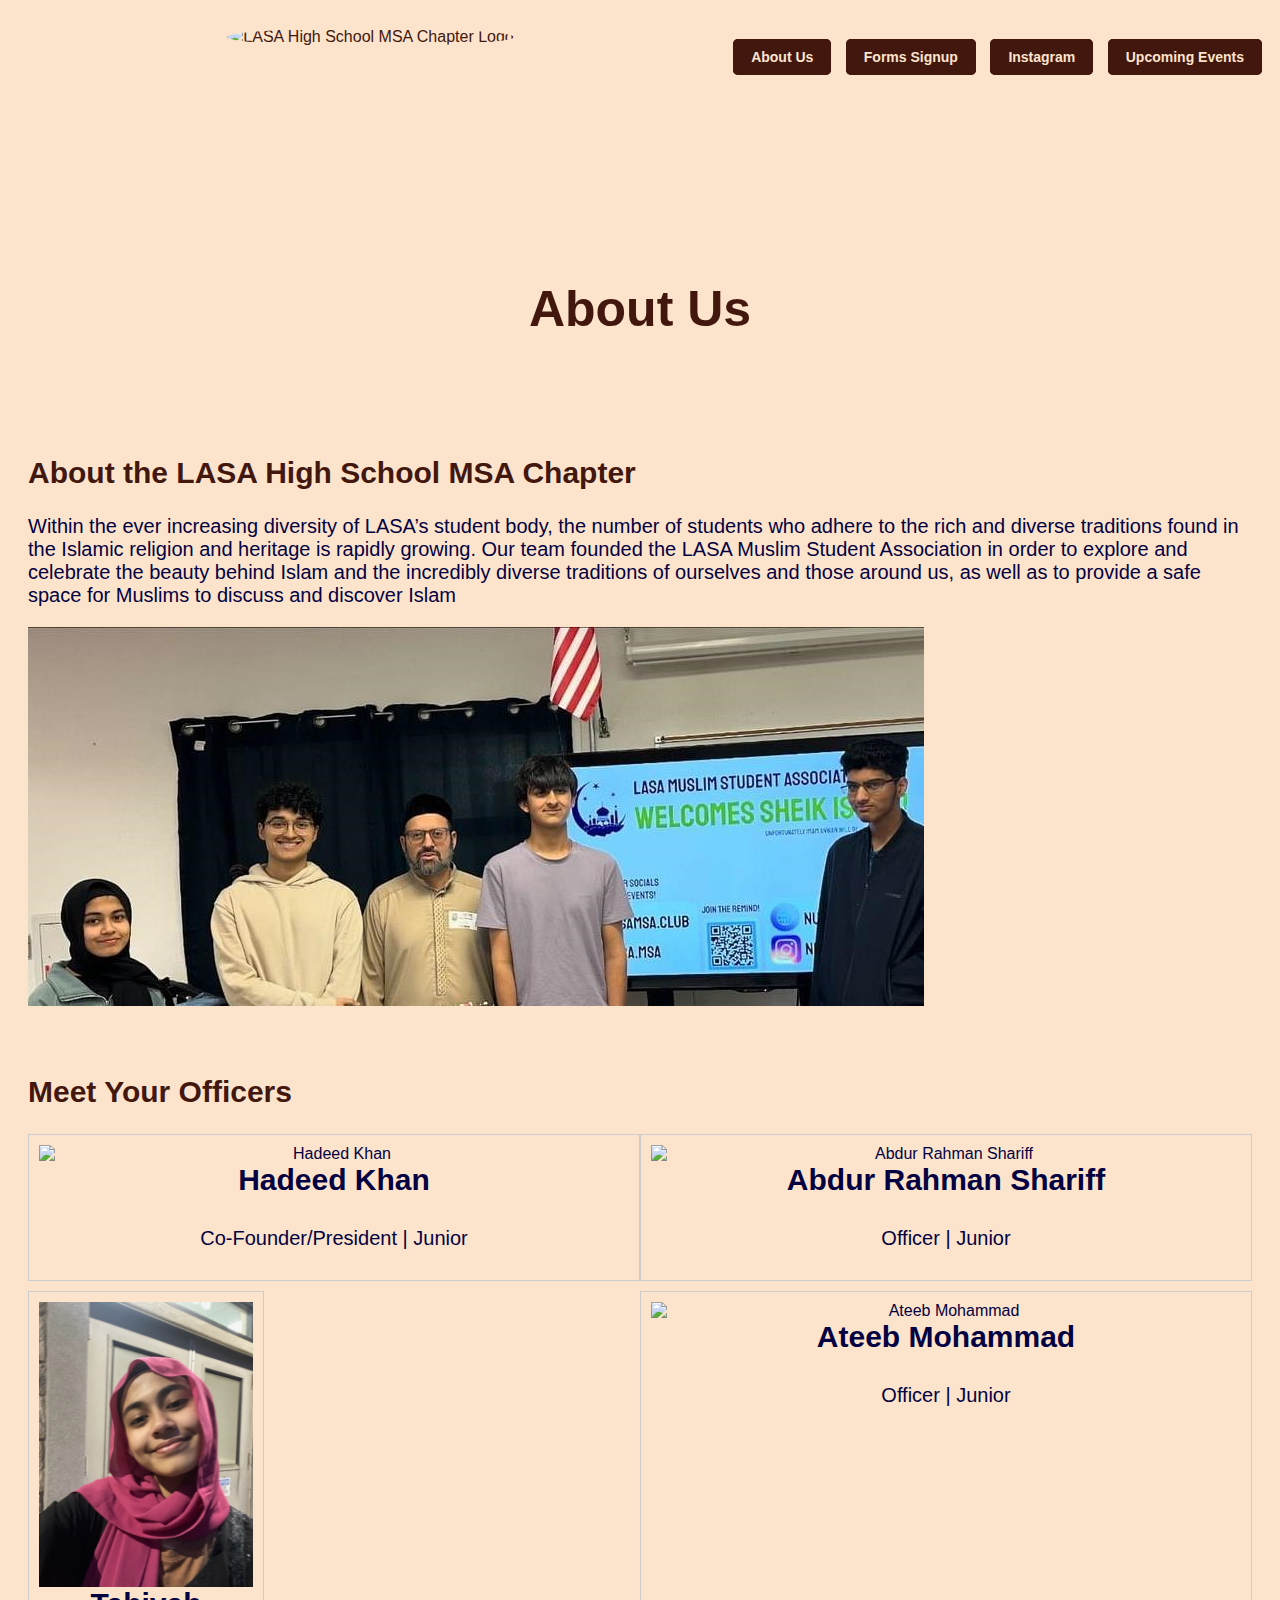
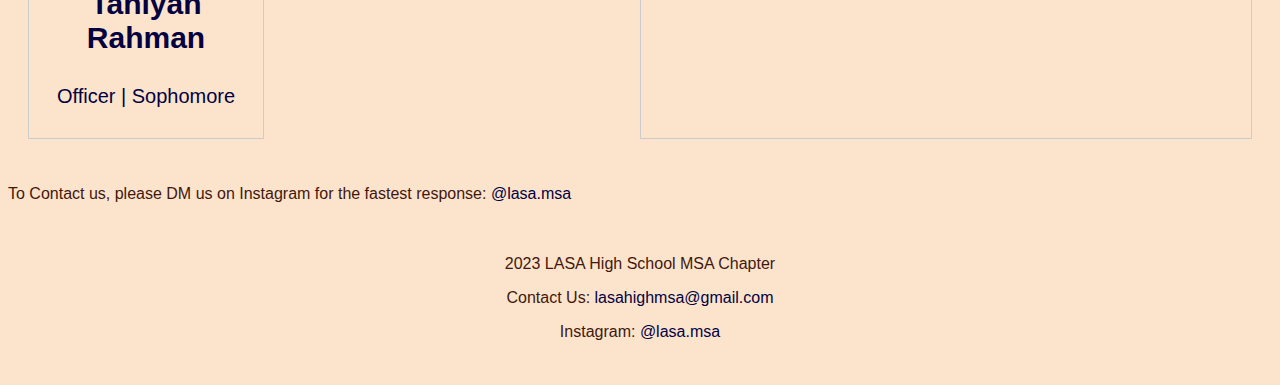
==== about-us.html @ d470b21c "Update about-us.html" ====
<!DOCTYPE html>
<html>
<head>
  <title>About Us / Meet the Team</title>
    <link rel="icon" type="image/x-icon" href="favicon.ico">
<meta name="google-site-verification" content="veN3gWZd31WO_lCfgLhXOPl-j_y-JU2oprEWwrdxUeU" />
  <link rel="stylesheet" href="style.css">
</head>
<body>

  <header>
    <nav>
      <a class="nav-button" href="about-us.html">About Us</a>
      <a class="nav-button" href="forms-signup.html">Forms Signup</a>
      <a class="nav-button" href="instagram-link.html">Instagram</a>
      <a class="nav-button" href="upcoming-events.html">Upcoming Events</a>
    </nav>


    <a href="index.html">
      <img src="msa-logo.png" alt="LASA High School MSA Chapter Logo" style="width: 100px; height: auto;">
    </a>

    <h1>About Us</h1>
  </header>

  <section class="about-us">
    <h2>About the LASA High School MSA Chapter</h2>
    <p>Within the ever increasing diversity of LASA’s student body, the number of students who adhere to the rich and diverse traditions found in the Islamic religion and heritage is rapidly growing. Our team founded the LASA Muslim Student Association in order to explore and celebrate the beauty behind Islam and the incredibly diverse traditions of ourselves and those around us, as well as to provide a safe space for Muslims to discuss and discover Islam</p>
   <img src="msa-officers.jpg" alt="Your Officers">
  </section>

  <section class="meet-the-team">
    <h2>Meet Your Officers</h2>
    <div class="team-members">
      <div class="team-member-row">
        <div class="team-member">
          <img src="team-member1.jpg" alt="Hadeed Khan">
          <h3>Hadeed Khan</h3>
          <p>Co-Founder/President | Junior</p>
        </div>

        <div class="team-member">
          <img src="team-member3.jpg" alt="Abdur Rahman Shariff">
          <h3>Abdur Rahman Shariff</h3>
          <p>Officer | Junior</p>
        </div>
                 <div class="team-member-row">

        <div class="team-member">
          <img src="team-member2.jpg" alt="Tahiyah Rahman">
          <h3>Tahiyah Rahman</h3>
          <p>Officer | Sophomore</p>
        </div>
      </div> 
        

        <div class="team-member">
          <img src="team-member4.jpg" alt="Ateeb Mohammad">
          <h3>Ateeb Mohammad</h3>
          <p>Officer | Junior</p>
        </div>
      </div>
    </div>
  </section>
 <p>To Contact us, please DM us on Instagram for the fastest response: <a class="yellow-email" href="https://www.instagram.com/lasa.msa/">@lasa.msa</a></p>
  <script
    type="module"
    src="https://cdn.jsdelivr.net/npm/@bufferhead/nightowl@0.0.14/dist/nightowl.js"
></script>

  
  <footer>
    <p>2023 LASA High School MSA Chapter</p>
    <p>Contact Us: <a class="yellow-email" href="mailto:lasahighmsa@gmail.com">lasahighmsa@gmail.com</a></p>
    <p>Instagram: <a class="yellow-email" href="https://www.instagram.com/lasa.msa/">@lasa.msa</a></p>
  </footer>

</body>
</html>
---- style.css ----
/* New Dark Night Blue Theme CSS */

/* Global Styles */
body {
  font-family: sans-serif;
  background-color: #fce4cc; /* Dark Night Blue background */
  color: #42170D; /* White text color for paragraphs */
}

a {
  color: #42170D; /* Star Yellow link color */
  text-decoration: none;
  
}

a:hover {
  color: #3859ff; /* Brighter Star Yellow on hover */
}

/* Header Styles */
header {
  text-align: center;
  padding: 20px 0;
  background-color: #fce4cc; /* Dark Night Blue background */
  color: #42170D; /* Star Yellow text color for headers */
}

header img {
  width: 200px;
  border-radius: 50%;
}

header h1 {
  font-size: 50px;
  color: #42170D; /* Star Yellow color for h1 */
  padding-top: 200px;
  padding-bottom: 20px;
  
}

header h2 {
  align-content: left;
  color: #42170D; /* Star Yellow color for h2 */
  padding-top: 200px;
}

/* Navigation Styles */
nav {
  float: right;
  margin-top: 20px;
}

/* Navigation Styles */
nav ul {
  list-style-type: none;
  margin: 0;
  padding: 0;
}

nav li {
  display: inline;
  margin-right: 20px;
}

nav a {
  text-decoration: none;
  color: #030142; /* Star Yellow text color */
  font-size: 18px;
}

nav a:hover {
  color: #3859ff; /* Brighter Star Yellow on hover */
}

/* Add this style for a modern button appearance */
nav a {
  padding: 10px 20px;
  border-radius: 5px;
  background-color: #fce4cc; /* Dark Night Blue background */
  transition: background-color 0.3s ease-in-out; /* Smooth background color transition on hover */
}

nav a:hover {
  background-color: #fce4cc; /* Slightly darker background on hover */
}


nav a:hover {
  background-color: #fce4cc; /* Slightly brighter Dark Gray on hover */
}
/* Default styles for larger screens */
nav {
  float: right;
  margin-top: 20px;
}

nav a {
  padding: 5px 10px;
  border-radius: 5px;
  margin-right: 10px;
  background-color: #fce4cc; /* Dark Gray background */
  color: #42170D; /* Star Yellow text color */
}

nav a:hover {
  background-color: #fce4cc; /* Slightly brighter Dark Gray on hover */
}

/* Media query for smaller screens */
@media screen and (max-width: 768px) {
  nav {
    float: none;
    text-align: center; /* Center the links */
  }

  nav a {
    display: block; /* Display each link on a new line */
    margin: 10px 0;
  }
}


/* Slideshow Styles */
.slideshow {
  width: 100%;
  
  overflow: hidden;
  position: relative;
  max-width: 90%; /* Adjust width as needed */
  margin: 0 auto; /* Center the slideshow */
  border-radius: 20px; /* Curved edges */
  box-shadow: 0px 0px 10px rgba(0, 0, 0, 0.3); /* Add shadow for depth */
  }
}

.slide {
  width: 100%;
  height: 100%;
  float: left;
  position: relative;
}

.slide img {
    max-width: 100%; /* Limit width to 100% of container */
    max-height: 100%; /* Limit height to 100% of container */
    width: auto; /* Allow the width to adjust while maintaining aspect ratio */
    height: auto; /* Allow the height to adjust while maintaining aspect ratio */
    border-radius: 20px;

}
.slide img:hover {
    /* Added hover effect to scale up the image */
    transform: scale(1.2);
}
.caption {
  position: absolute;
  bottom: 0;
  text-align: center;
  width: 100%;
  padding: 2px;
  cursor:pointer;
  color: #42170D; /* White text color for captions */
}

/* About Us and Meet the Team Styles (you can further customize these styles) */
.about-us, .meet-the-team {
  padding: 20px;
  background-color: #fce4cc; /* Dark Night Blue background */
  color: #030142; /* White text color for paragraphs */

  /* Apply styles to h1 and p within these sections */
}

h1, h2 {
  color: #42170D; /* Yellow header text color */
  font-size: 30px; /* Adjust font size as needed */
}

.about-us p, .meet-the-team p {
  color: #030142; /* White text color for paragraphs */
  font-size: 20px; /* Adjust font size as needed */

}

/* Sign Up Now Styles */
.sign-up-now {
  padding: 20px;
  background-color: #fce4cc; /* Dark Gray background */
  color: #030142; /* Star Yellow text color for sign-up content */
  
}
h1, h2 {
  color: #42170D; /* Yellow header text color */
  font-size: 30px; /* Adjust font size as needed */
}

.sign-up-now p, .meet-the-team p, ul {
  color: #030142; /* White text color for paragraphs */
  font-size: 20px; /* Adjust font size as needed */
}

.sign-up-now img {
  width: 20px;
  height: 20px;
  margin-right: 10px;
}



/* Footer Styles */
footer {
  text-align: center;
  padding: 20px;
  background-color: #fce4cc; /* Dark Night Blue background */
}
/* Define a CSS class to make the text yellow */
.yellow-email {
  color: #030142; /* Yellow text color */
}
/* Modern Interactive Button Styles */
.modern-button {
  display: inline-block;
  padding: 10px 20px;
  text-align: center;
  text-decoration: none;
  margin-bottom: 75px;
  margin-right: 10px;
  background-color: #42170D; /* Star Yellow background */
  color: #fce4cc; /* Dark Night Blue text color */
  border: 2px solid #42170D; /* Star Yellow border */
  border-radius: 5px;
  font-weight: bold;
  transition: background-color 0.3s ease-in-out, color 0.3s ease-in-out;
  cursor: pointer;
  
}

.modern-button:hover {
  background-color: #fce4cc; /* Dark Night Blue background on hover */
  color: #42170D; /* Star Yellow text color on hover */
}
/* Navigation Button Styles */
.nav-button {
  margin-right: 10px; /* Add spacing between the buttons */
  padding: 8px 16px; /* Padding for the buttons */
  text-align: center;
  text-decoration: none;
  background-color: #42170D; /* Star Yellow background */
  color: #fce4cc; /* Dark Night Blue text color */
  border: 2px solid #42170D; /* Star Yellow border */
  border-radius: 5px;
  font-weight: bold;
  transition: background-color 0.3s ease-in-out, color 0.3s ease-in-out;
  cursor: pointer;
  font-size: 14px; /* Font size */
}

.nav-button:hover {
  background-color: #fce4cc; /* Dark Night Blue background on hover */
  color: #42170D; /* Star Yellow text color on hover */
}
h3{
   color: #030142;
  font-size: 24px;
}
/* Adjust the grid layout */
.team-member {
  display: inline-block;
  width: 50%; /* Display 2 members per row (2x2 grid) */
  text-align: center;
  padding: 10px;
  box-sizing: border-box;
}

/* Make the images responsive */
.team-member img {
  max-width: 100%; /* Ensure the image doesn't exceed its container */
  height: auto; /* Maintain the aspect ratio */
  display: block; /* Remove extra spacing below the image */
}
.team-member-row {
  display: flex;
  flex-wrap: wrap;
  justify-content: space-between;
}

.team-member {
  width: 50%;
  padding: 10px;
  border: 1px solid #ccc;
  margin-bottom: 10px;
  
}


.team-member h3 {
  font-size: 30px;
  margin-top: 0px;
}

.team-member p {
  font-size: 20px;
  margin-top: 5px;
}
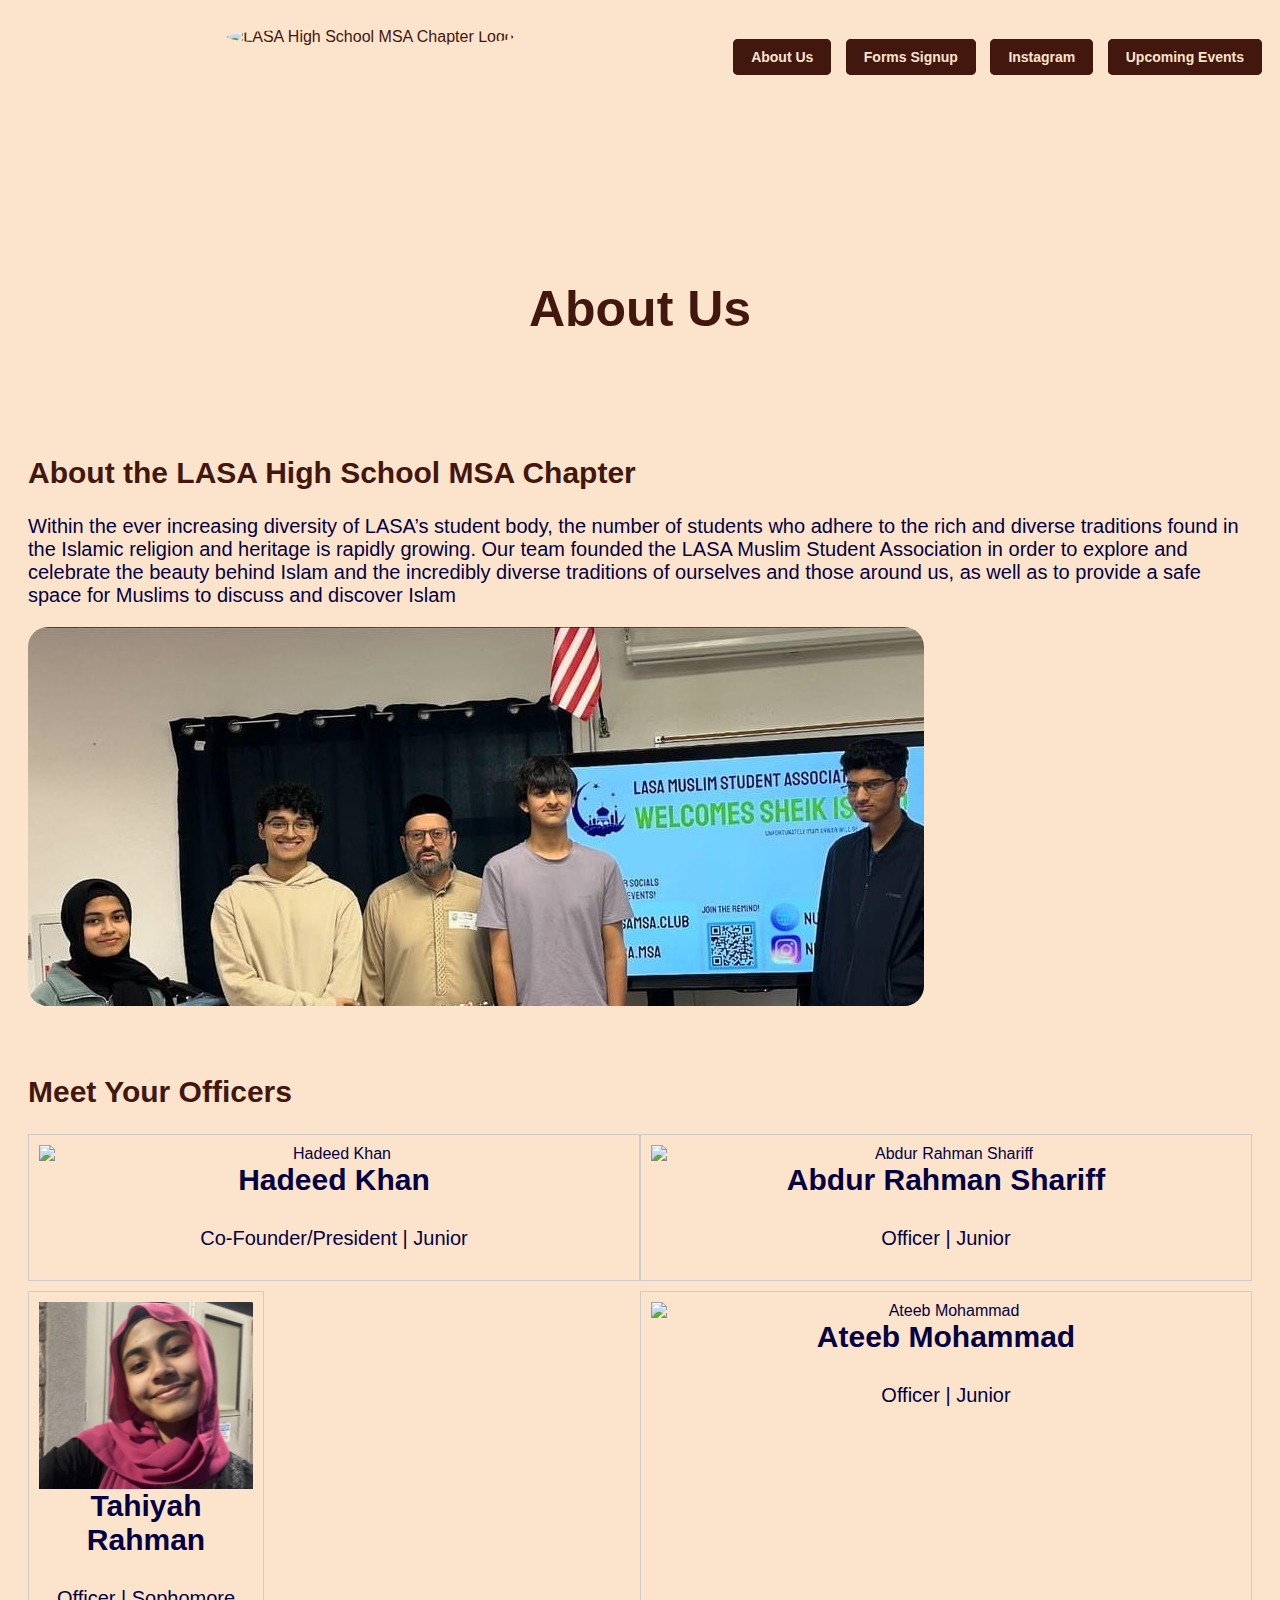
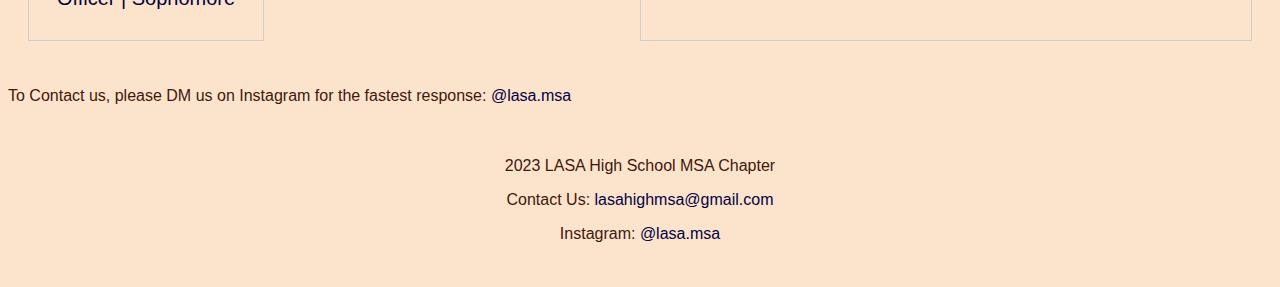
==== commit d10699f4: "Update about-us.html" ====
--- a/about-us.html
+++ b/about-us.html
@@ -27,7 +27,9 @@
   <section class="about-us">
     <h2>About the LASA High School MSA Chapter</h2>
     <p>Within the ever increasing diversity of LASA’s student body, the number of students who adhere to the rich and diverse traditions found in the Islamic religion and heritage is rapidly growing. Our team founded the LASA Muslim Student Association in order to explore and celebrate the beauty behind Islam and the incredibly diverse traditions of ourselves and those around us, as well as to provide a safe space for Muslims to discuss and discover Islam</p>
+ <div class="slide">
    <img src="msa-officers.jpg" alt="Your Officers">
+ </div>
   </section>
 
   <section class="meet-the-team">
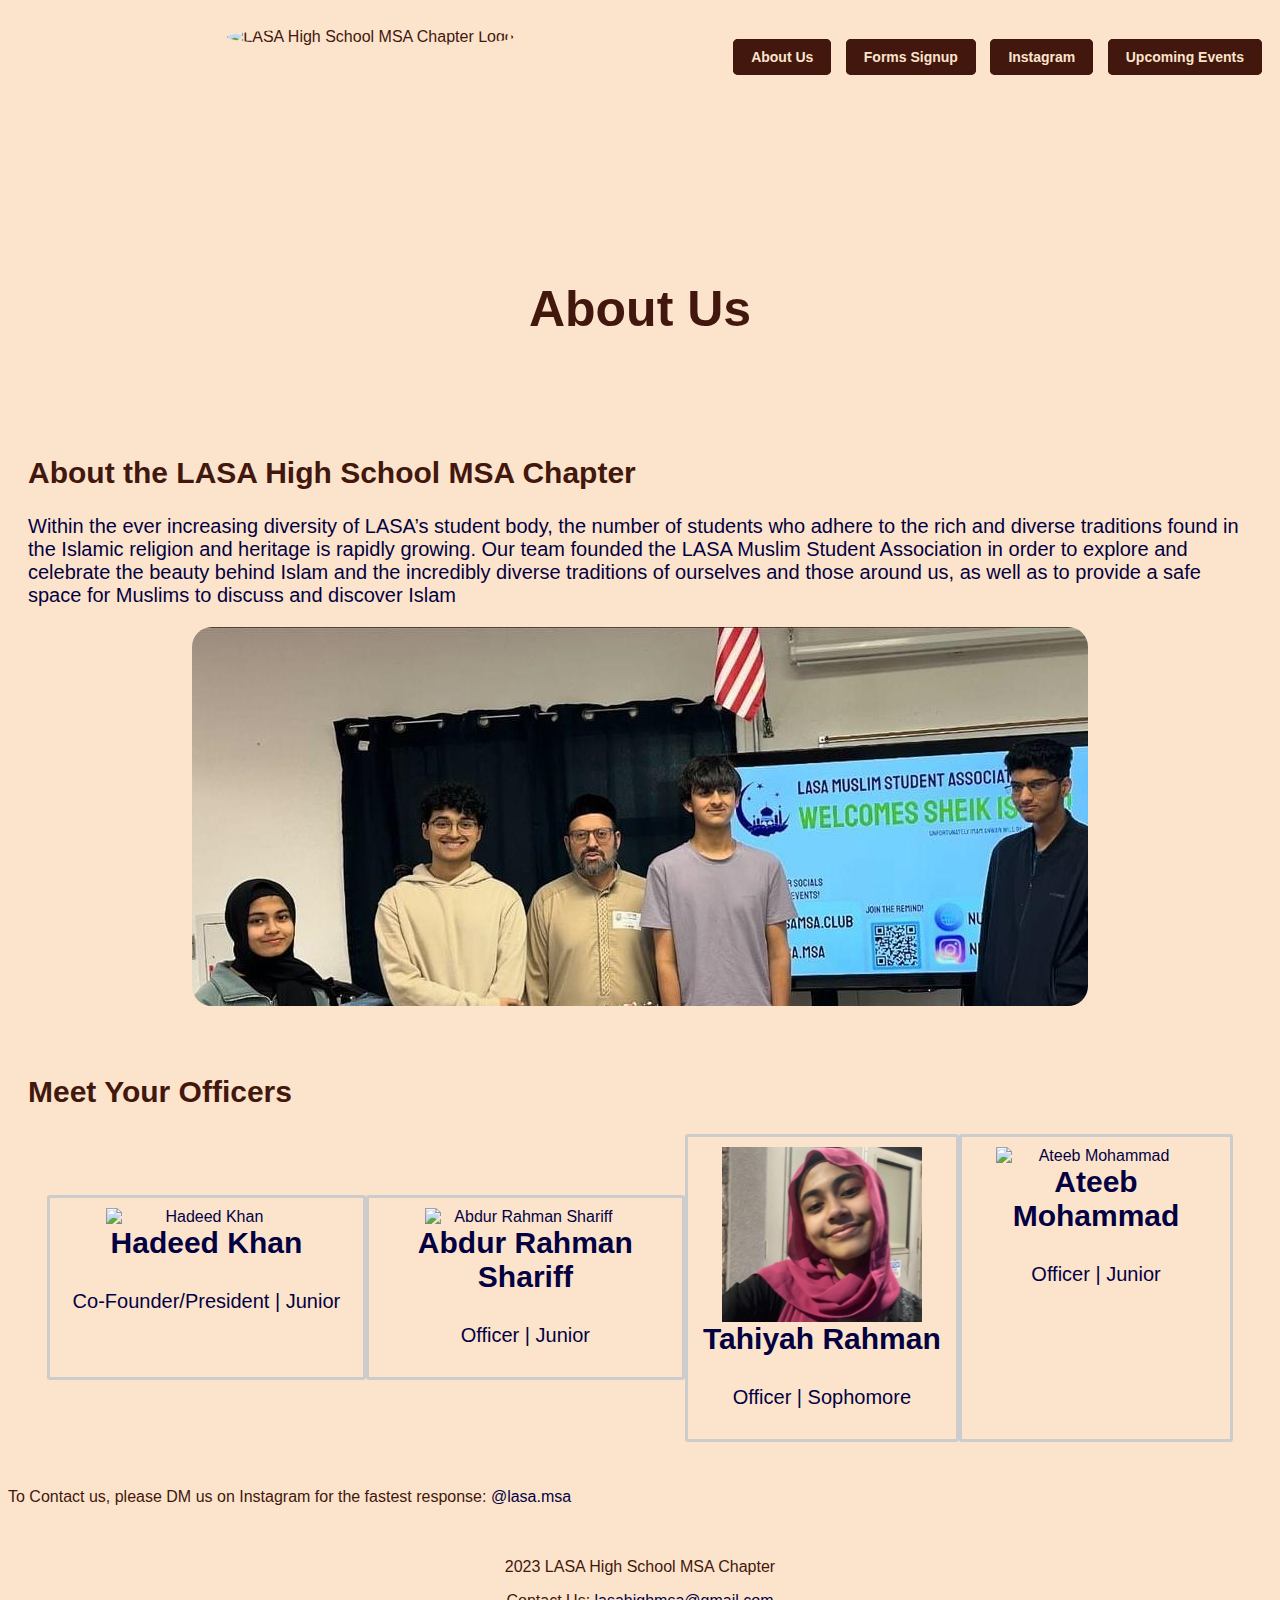
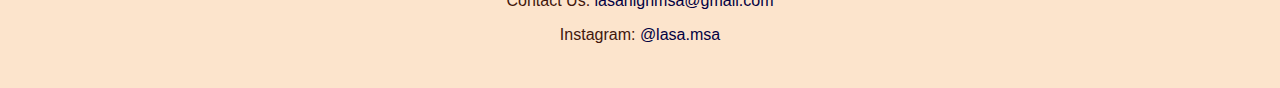
==== commit 014d0b79: "Update about-us.html" ====
--- a/about-us.html
+++ b/about-us.html
@@ -32,7 +32,7 @@
  </div>
   </section>
 
-  <section class="meet-the-team">
+ <section class="meet-the-team">
     <h2>Meet Your Officers</h2>
     <div class="team-members">
       <div class="team-member-row">
@@ -47,24 +47,25 @@
           <h3>Abdur Rahman Shariff</h3>
           <p>Officer | Junior</p>
         </div>
-                 <div class="team-member-row">
-
+      </div> <!-- End of first team-member-row -->
+      
+      <div class="team-member-row"> <!-- Start of second team-member-row -->
         <div class="team-member">
           <img src="team-member2.jpg" alt="Tahiyah Rahman">
           <h3>Tahiyah Rahman</h3>
           <p>Officer | Sophomore</p>
         </div>
-      </div> 
         
-
         <div class="team-member">
           <img src="team-member4.jpg" alt="Ateeb Mohammad">
           <h3>Ateeb Mohammad</h3>
           <p>Officer | Junior</p>
         </div>
-      </div>
+      </div> <!-- End of second team-member-row -->
+      
     </div>
   </section>
+
  <p>To Contact us, please DM us on Instagram for the fastest response: <a class="yellow-email" href="https://www.instagram.com/lasa.msa/">@lasa.msa</a></p>
   <script
     type="module"
--- a/style.css
+++ b/style.css
@@ -277,6 +277,9 @@
   max-width: 100%; /* Ensure the image doesn't exceed its container */
   height: auto; /* Maintain the aspect ratio */
   display: block; /* Remove extra spacing below the image */
+  margin-left: auto;
+  margin-right: auto;
+  
 }
 .team-member-row {
   display: flex;
@@ -287,8 +290,10 @@
 .team-member {
   width: 50%;
   padding: 10px;
-  border: 1px solid #ccc;
+  border: 3px solid #ccc;
+  border-radius: 3px;
   margin-bottom: 10px;
+  min-width: 50%;
   
 }
 
@@ -302,3 +307,22 @@
   font-size: 20px;
   margin-top: 5px;
 }
+.about-us .slide {
+    text-align: center;
+}
+
+.meet-the-team .team-members {
+    display: flex;
+    justify-content: center;
+    align-items: center;
+}
+
+.team-member {
+    text-align: center;
+}
+
+.team-member img {
+    width: 100%; /* Ensure images take the full width of their containers */
+    max-width: 200px; /* Set a max-width to avoid oversized images */
+    height: auto; /* Maintain aspect ratio */
+}
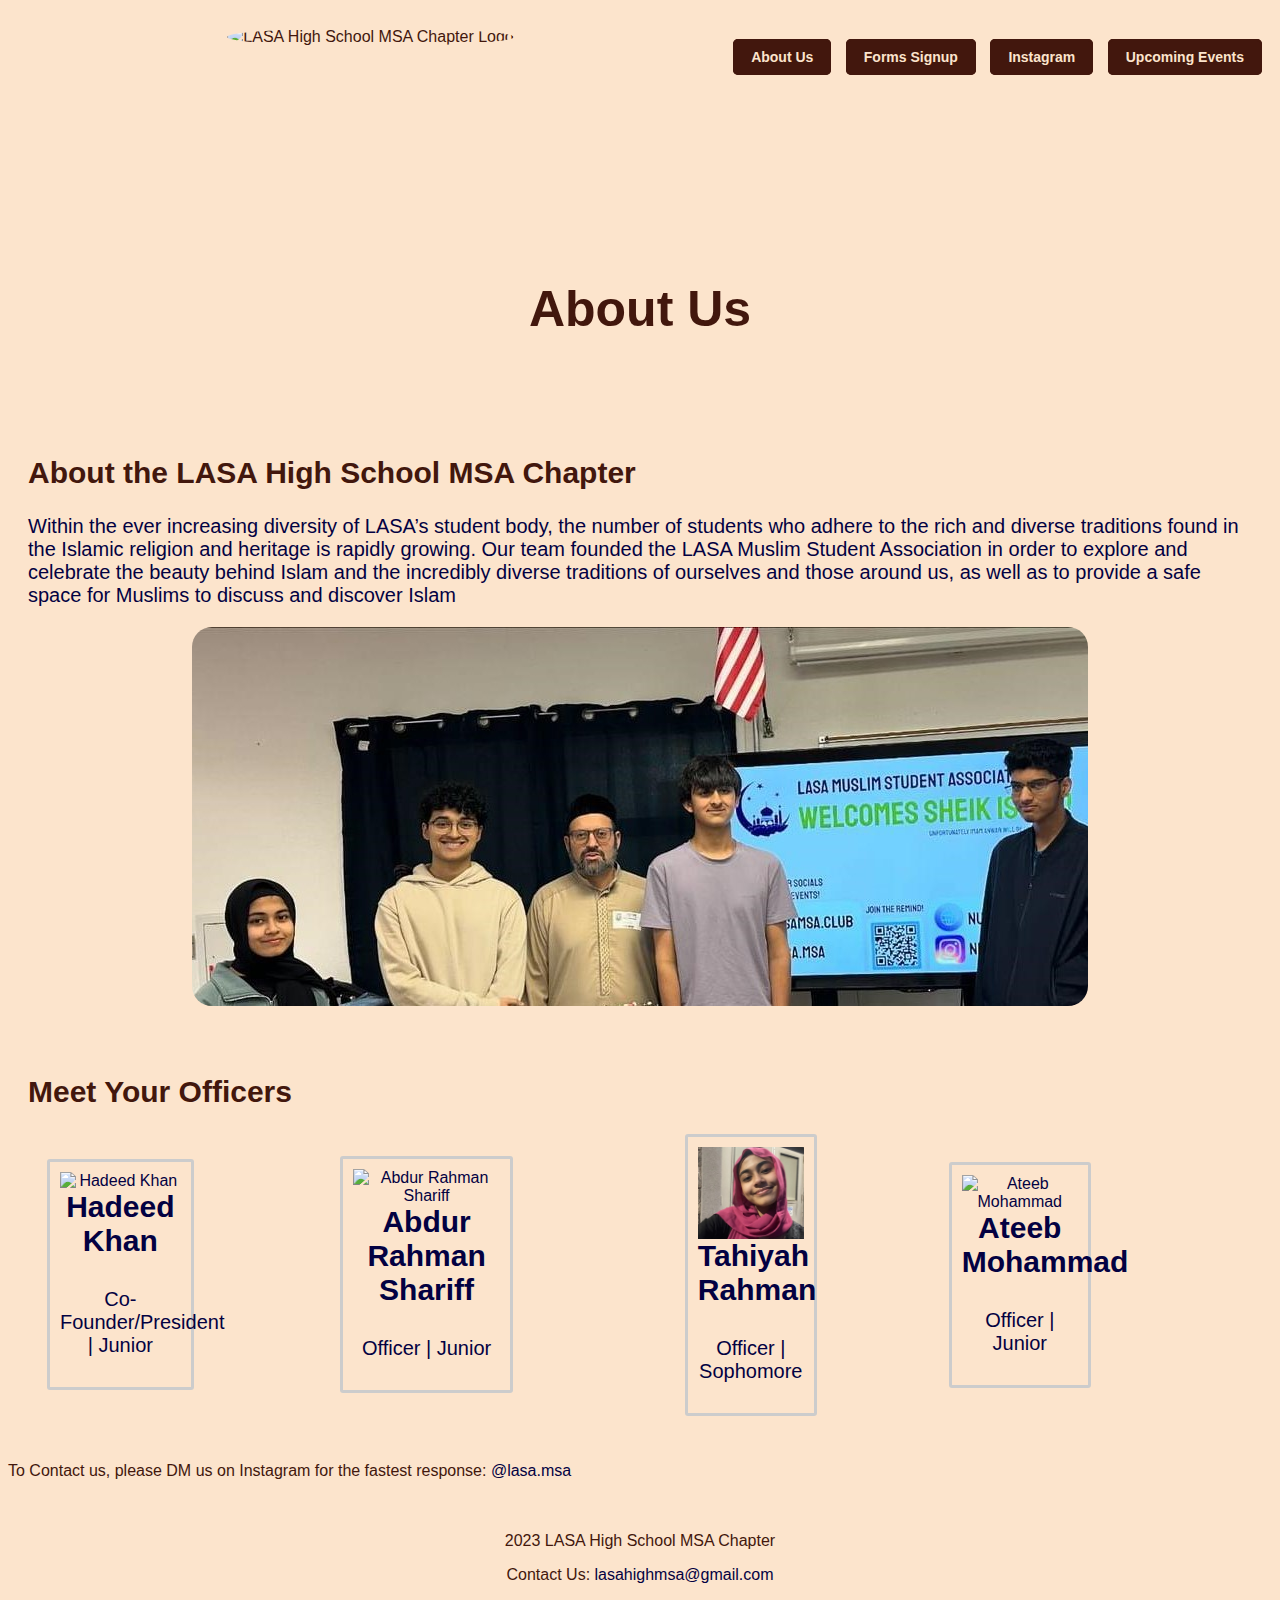
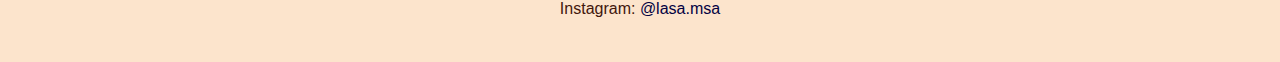
==== commit 2ec73db8: "Update about-us.html" ====
--- a/about-us.html
+++ b/about-us.html
@@ -32,39 +32,43 @@
  </div>
   </section>
 
- <section class="meet-the-team">
-    <h2>Meet Your Officers</h2>
-    <div class="team-members">
-      <div class="team-member-row">
-        <div class="team-member">
-          <img src="team-member1.jpg" alt="Hadeed Khan">
-          <h3>Hadeed Khan</h3>
-          <p>Co-Founder/President | Junior</p>
-        </div>
+<section class="meet-the-team">
+  <h2>Meet Your Officers</h2>
+  <div class="team-members">
+    <div class="team-member-row">
+      <div class="team-member">
+        <img src="team-member1.jpg" alt="Hadeed Khan">
+        <h3>Hadeed Khan</h3>
+        <p>Co-Founder/President | Junior</p>
+      </div>
+    </div> <!-- End of first team-member-row -->
+    
+    <div class="team-member-row">
+      <div class="team-member">
+        <img src="team-member3.jpg" alt="Abdur Rahman Shariff">
+        <h3>Abdur Rahman Shariff</h3>
+        <p>Officer | Junior</p>
+      </div>
+    </div> <!-- End of second team-member-row -->
+    
+    <div class="team-member-row">
+      <div class="team-member">
+        <img src="team-member2.jpg" alt="Tahiyah Rahman">
+        <h3>Tahiyah Rahman</h3>
+        <p>Officer | Sophomore</p>
+      </div>
+    </div> <!-- End of third team-member-row -->
+    
+    <div class="team-member-row">
+      <div class="team-member">
+        <img src="team-member4.jpg" alt="Ateeb Mohammad">
+        <h3>Ateeb Mohammad</h3>
+        <p>Officer | Junior</p>
+      </div>
+    </div> <!-- End of fourth team-member-row -->
+  </div>
+</section>
 
-        <div class="team-member">
-          <img src="team-member3.jpg" alt="Abdur Rahman Shariff">
-          <h3>Abdur Rahman Shariff</h3>
-          <p>Officer | Junior</p>
-        </div>
-      </div> <!-- End of first team-member-row -->
-      
-      <div class="team-member-row"> <!-- Start of second team-member-row -->
-        <div class="team-member">
-          <img src="team-member2.jpg" alt="Tahiyah Rahman">
-          <h3>Tahiyah Rahman</h3>
-          <p>Officer | Sophomore</p>
-        </div>
-        
-        <div class="team-member">
-          <img src="team-member4.jpg" alt="Ateeb Mohammad">
-          <h3>Ateeb Mohammad</h3>
-          <p>Officer | Junior</p>
-        </div>
-      </div> <!-- End of second team-member-row -->
-      
-    </div>
-  </section>
 
  <p>To Contact us, please DM us on Instagram for the fastest response: <a class="yellow-email" href="https://www.instagram.com/lasa.msa/">@lasa.msa</a></p>
   <script
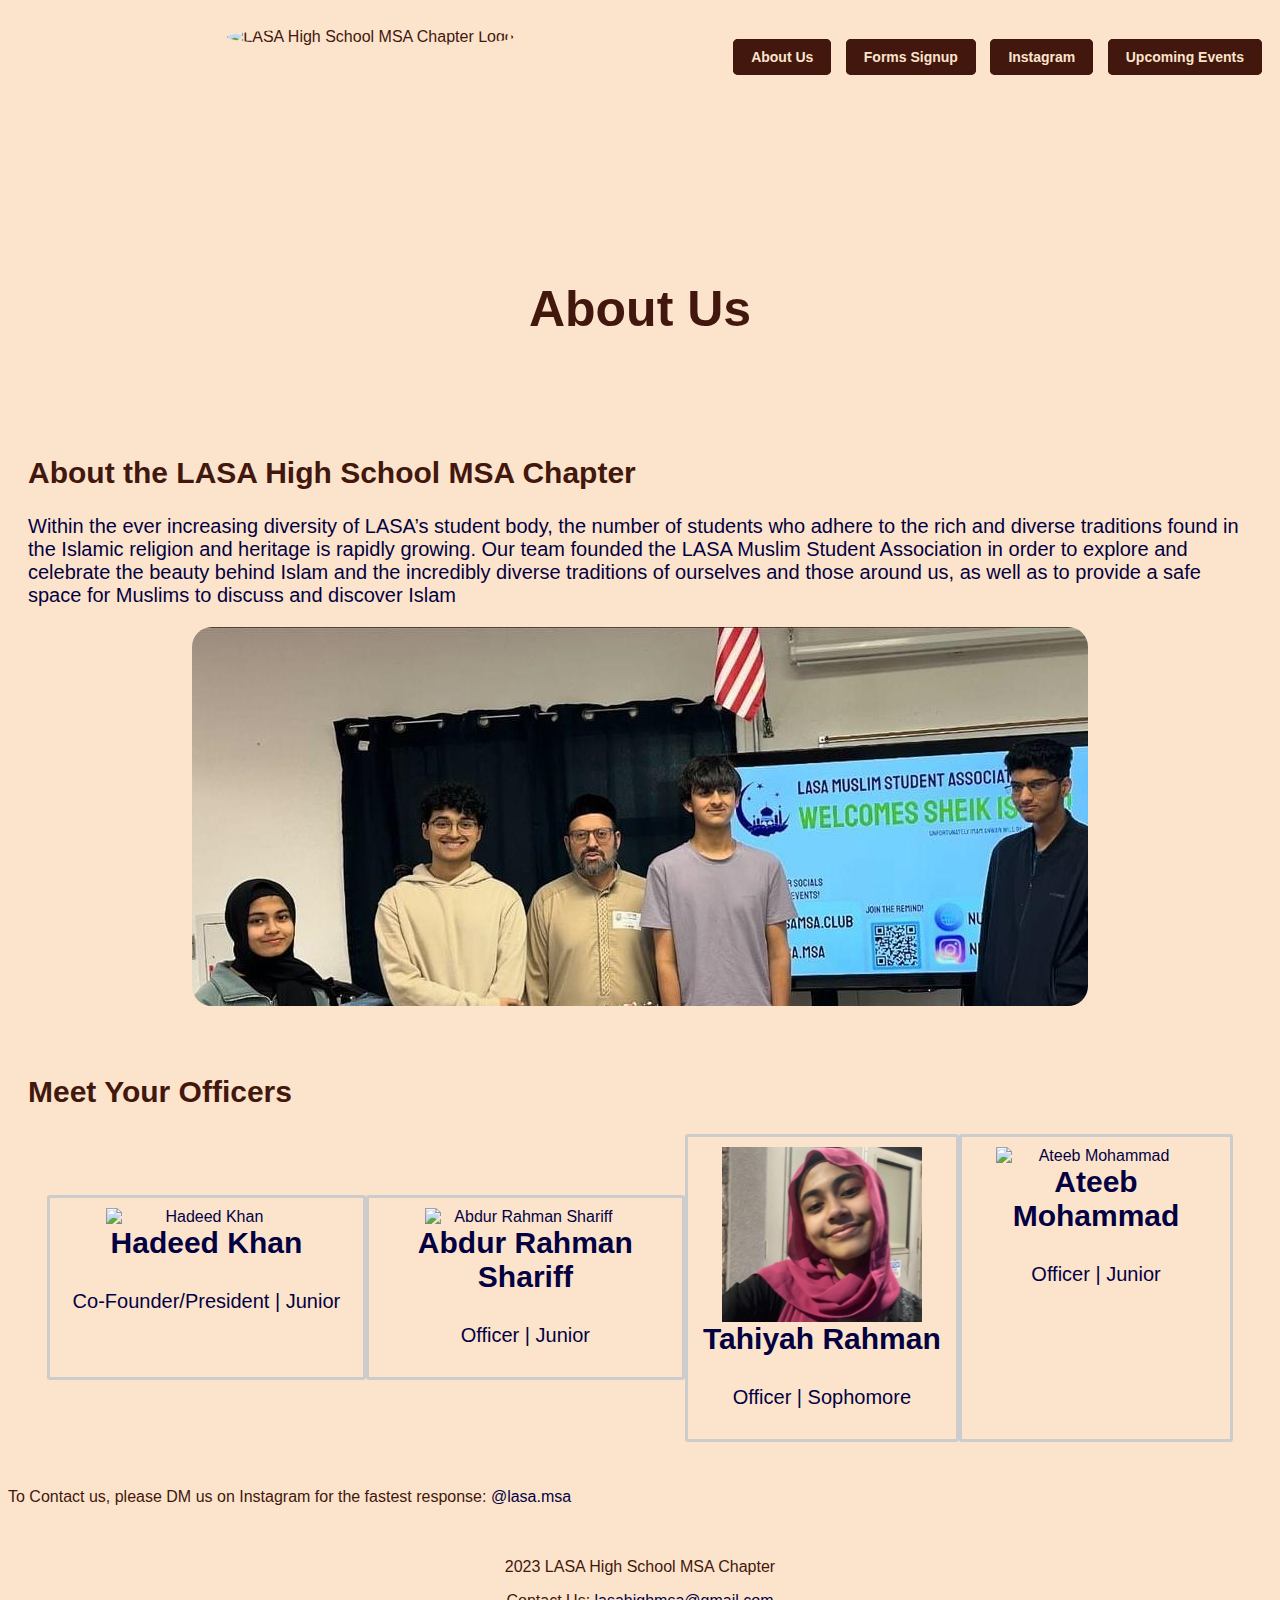
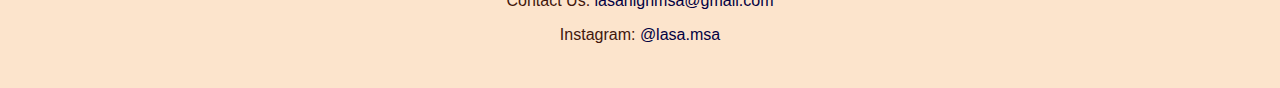
==== commit 935d41db: "Update about-us.html" ====
--- a/about-us.html
+++ b/about-us.html
@@ -41,15 +41,13 @@
         <h3>Hadeed Khan</h3>
         <p>Co-Founder/President | Junior</p>
       </div>
-    </div> <!-- End of first team-member-row -->
-    
-    <div class="team-member-row">
+
       <div class="team-member">
         <img src="team-member3.jpg" alt="Abdur Rahman Shariff">
         <h3>Abdur Rahman Shariff</h3>
         <p>Officer | Junior</p>
       </div>
-    </div> <!-- End of second team-member-row -->
+    </div> <!-- End of first team-member-row -->
     
     <div class="team-member-row">
       <div class="team-member">
@@ -57,17 +55,16 @@
         <h3>Tahiyah Rahman</h3>
         <p>Officer | Sophomore</p>
       </div>
-    </div> <!-- End of third team-member-row -->
-    
-    <div class="team-member-row">
+
       <div class="team-member">
         <img src="team-member4.jpg" alt="Ateeb Mohammad">
         <h3>Ateeb Mohammad</h3>
         <p>Officer | Junior</p>
       </div>
-    </div> <!-- End of fourth team-member-row -->
+    </div> <!-- End of second team-member-row -->
   </div>
 </section>
+
 
 
  <p>To Contact us, please DM us on Instagram for the fastest response: <a class="yellow-email" href="https://www.instagram.com/lasa.msa/">@lasa.msa</a></p>
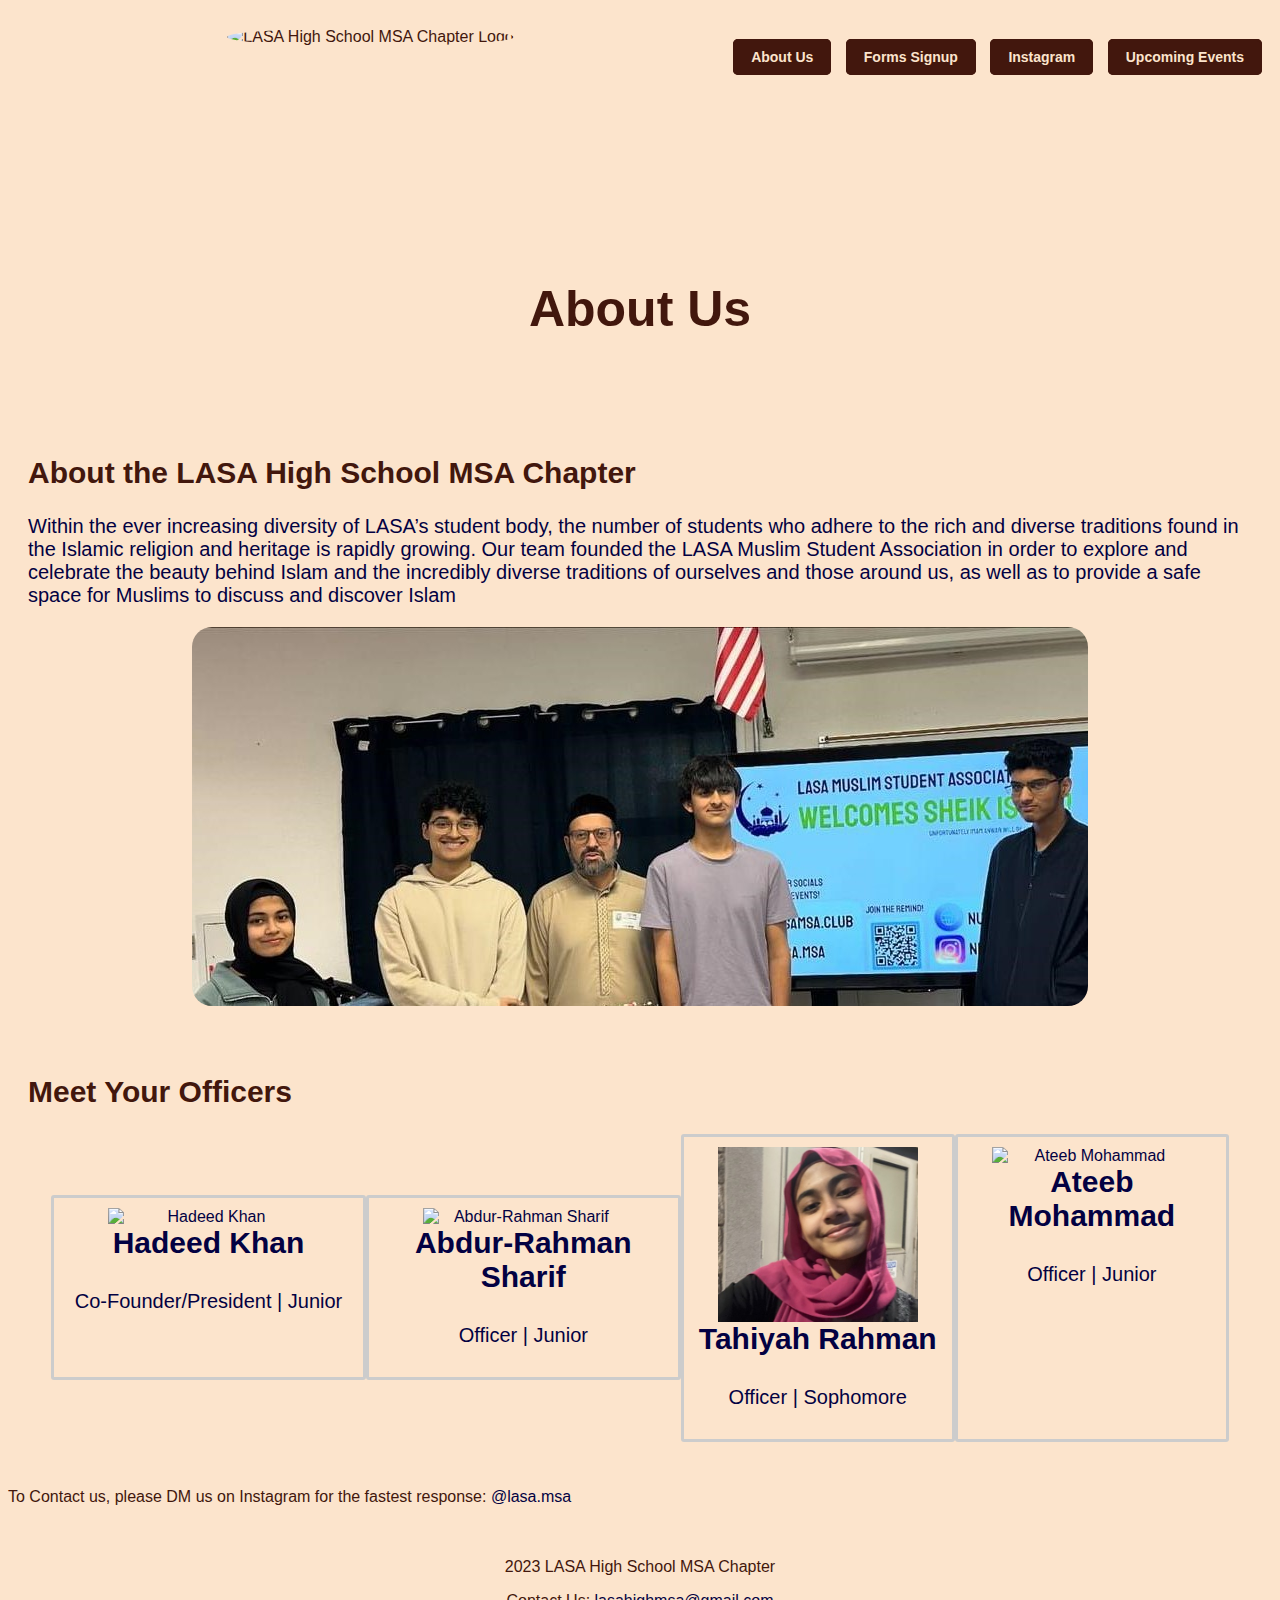
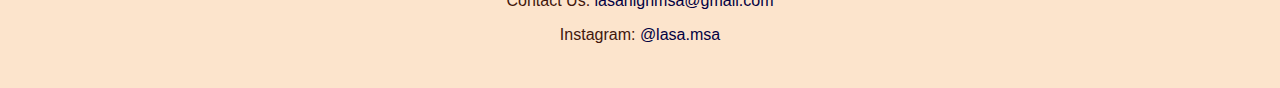
==== commit 4c7b330d: "Update about-us.html" ====
--- a/about-us.html
+++ b/about-us.html
@@ -43,8 +43,8 @@
       </div>
 
       <div class="team-member">
-        <img src="team-member3.jpg" alt="Abdur Rahman Shariff">
-        <h3>Abdur Rahman Shariff</h3>
+        <img src="team-member3.jpg" alt="Abdur-Rahman Sharif">
+        <h3>Abdur-Rahman Sharif</h3>
         <p>Officer | Junior</p>
       </div>
     </div> <!-- End of first team-member-row -->
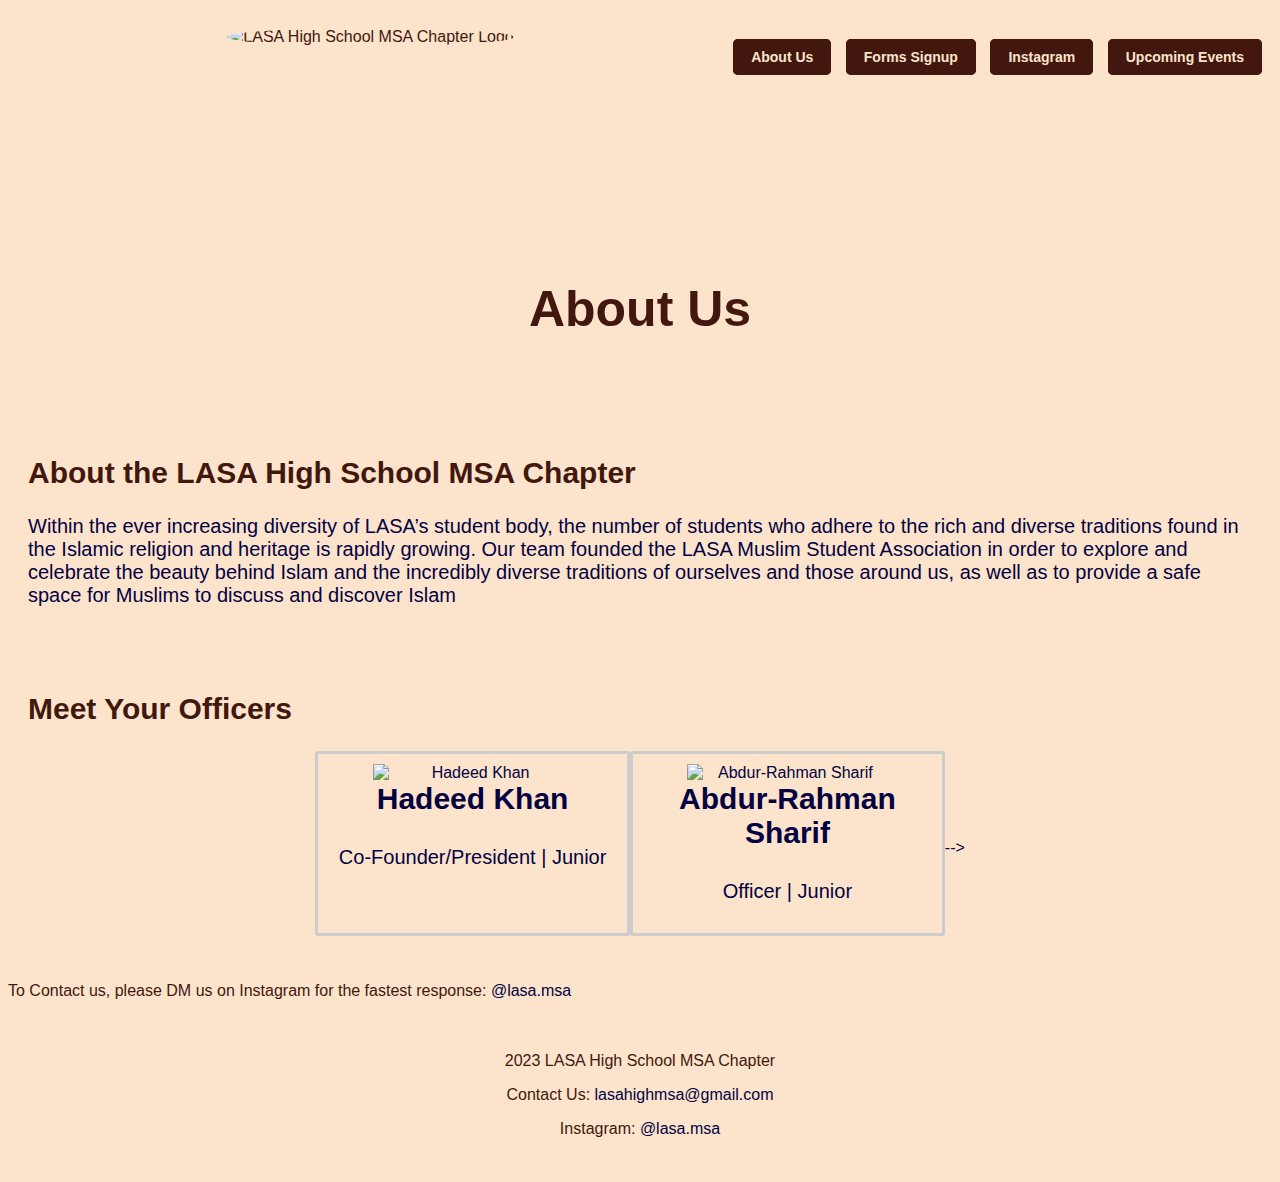
==== commit 2c6289b7: "Update about-us.html" ====
--- a/about-us.html
+++ b/about-us.html
@@ -27,9 +27,10 @@
   <section class="about-us">
     <h2>About the LASA High School MSA Chapter</h2>
     <p>Within the ever increasing diversity of LASA’s student body, the number of students who adhere to the rich and diverse traditions found in the Islamic religion and heritage is rapidly growing. Our team founded the LASA Muslim Student Association in order to explore and celebrate the beauty behind Islam and the incredibly diverse traditions of ourselves and those around us, as well as to provide a safe space for Muslims to discuss and discover Islam</p>
- <div class="slide">
+<!-- <div class="slide">
    <img src="msa-officers.jpg" alt="Your Officers">
  </div>
+    -->
   </section>
 
 <section class="meet-the-team">
@@ -48,7 +49,7 @@
         <p>Officer | Junior</p>
       </div>
     </div> <!-- End of first team-member-row -->
-    
+    <!--
     <div class="team-member-row">
       <div class="team-member">
         <img src="team-member2.jpg" alt="Tahiyah Rahman">
@@ -62,6 +63,7 @@
         <p>Officer | Junior</p>
       </div>
     </div> <!-- End of second team-member-row -->
+    -->
   </div>
 </section>
 
